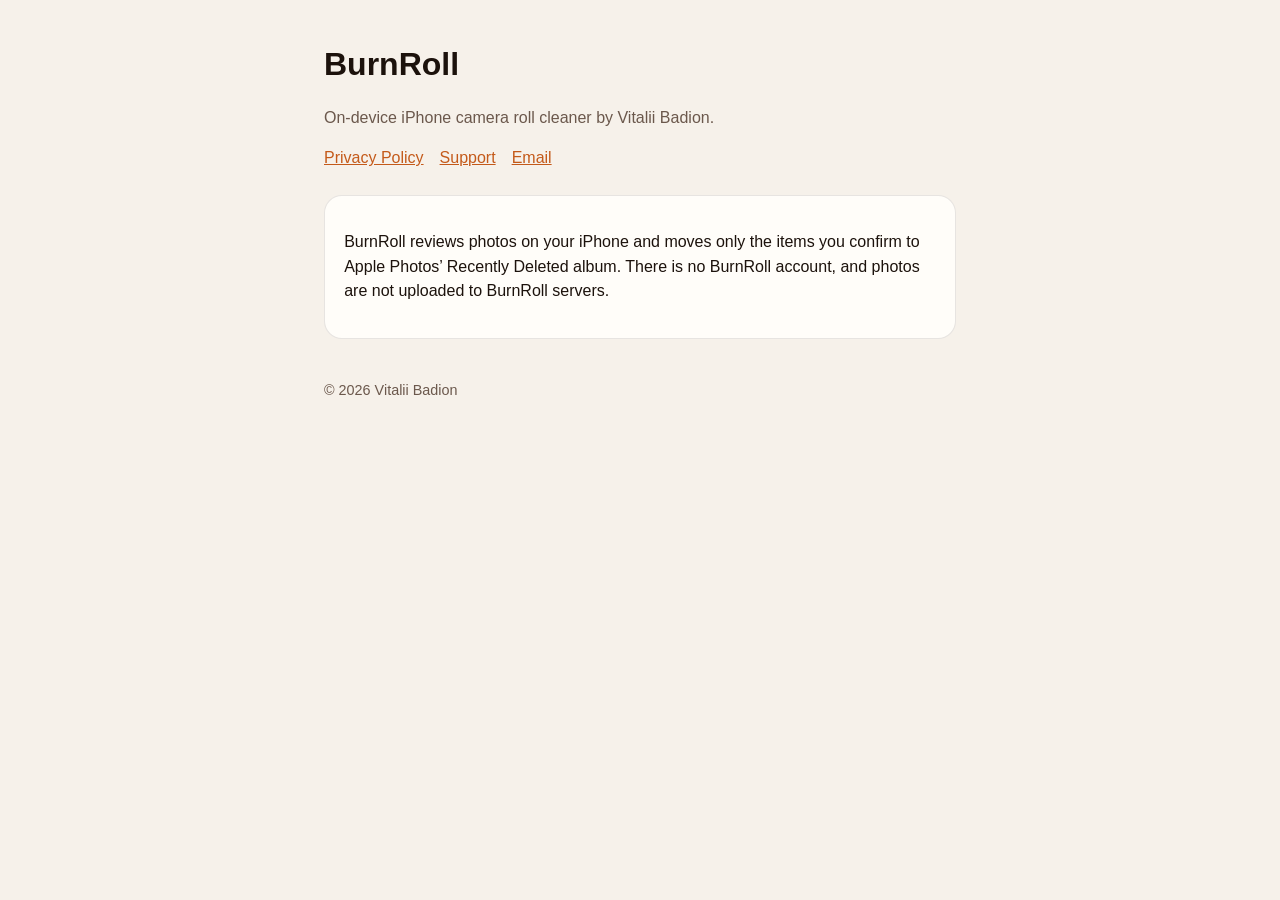
==== docs/index.html @ 43f121c3 "Add BurnRoll 0.9 with public privacy and support pages. Point App Store URLs at GitHub Pages for vit" ====
<!DOCTYPE html>
<html lang="en">
<head>
  <meta charset="utf-8">
  <meta name="viewport" content="width=device-width, initial-scale=1">
  <title>BurnRoll</title>
  <link rel="stylesheet" href="styles.css">
</head>
<body>
  <main>
    <header>
      <h1>BurnRoll</h1>
      <p>On-device iPhone camera roll cleaner by Vitalii Badion.</p>
    </header>
    <nav class="nav">
      <a href="privacy/">Privacy Policy</a>
      <a href="support/">Support</a>
      <a href="mailto:badion926@gmail.com">Email</a>
    </nav>
    <section class="card">
      <p>BurnRoll reviews photos on your iPhone and moves only the items you confirm to Apple Photos’ Recently Deleted album. There is no BurnRoll account, and photos are not uploaded to BurnRoll servers.</p>
    </section>
    <footer>© 2026 Vitalii Badion</footer>
  </main>
</body>
</html>
---- docs/styles.css ----
:root {
  color-scheme: light dark;
  --bg: #f6f1ea;
  --surface: #fffdf9;
  --ink: #1c120c;
  --muted: #6b584c;
  --accent: #c45a1a;
  --line: rgba(28, 18, 12, 0.1);
}

@media (prefers-color-scheme: dark) {
  :root {
    --bg: #16100c;
    --surface: #211812;
    --ink: #f6eee6;
    --muted: #cbb8aa;
    --accent: #ef8a4a;
    --line: rgba(246, 238, 230, 0.12);
  }
}

* {
  box-sizing: border-box;
}

html,
body {
  margin: 0;
  padding: 0;
}

body {
  font-family: -apple-system, BlinkMacSystemFont, "Segoe UI", Helvetica, Arial, sans-serif;
  background: var(--bg);
  color: var(--ink);
  line-height: 1.55;
}

main {
  max-width: 42rem;
  margin: 0 auto;
  padding: 2.5rem 1.25rem 4rem;
}

a {
  color: var(--accent);
}

header p,
.muted,
footer {
  color: var(--muted);
}

h1 {
  font-size: 2rem;
  margin: 0 0 0.4rem;
}

h2 {
  font-size: 1.15rem;
  margin: 1.75rem 0 0.4rem;
}

.card {
  background: var(--surface);
  border: 1px solid var(--line);
  border-radius: 18px;
  padding: 1.1rem 1.2rem;
  margin: 1.2rem 0;
}

.nav {
  display: flex;
  gap: 1rem;
  flex-wrap: wrap;
  margin: 1rem 0 1.5rem;
}

.email {
  font-weight: 600;
}

footer {
  margin-top: 2.5rem;
  font-size: 0.9rem;
}
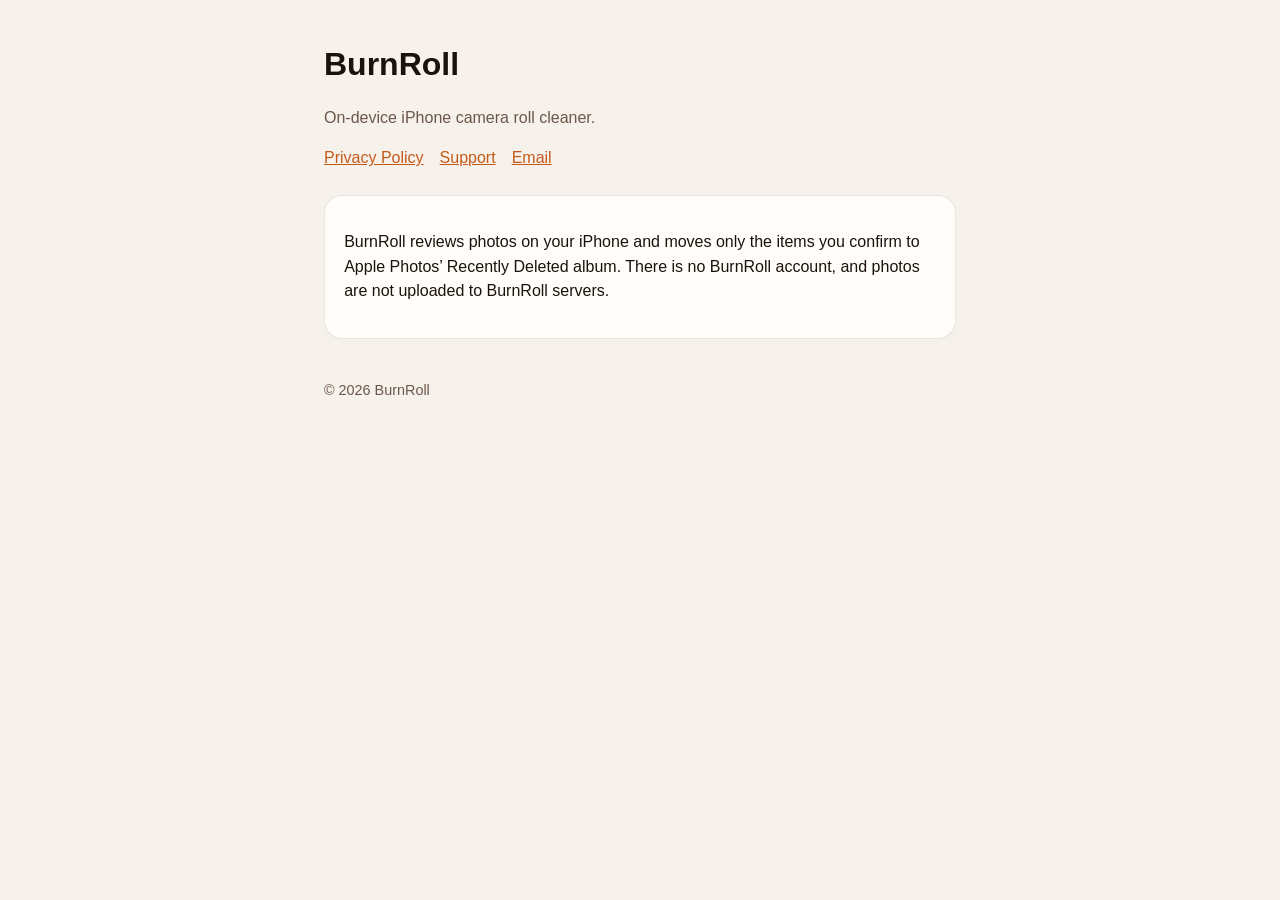
==== commit 8cb954de: "Adding metadata for the photos / videos" ====
--- a/docs/index.html
+++ b/docs/index.html
@@ -10,17 +10,17 @@
   <main>
     <header>
       <h1>BurnRoll</h1>
-      <p>On-device iPhone camera roll cleaner by Vitalii Badion.</p>
+      <p>On-device iPhone camera roll cleaner.</p>
     </header>
     <nav class="nav">
       <a href="privacy/">Privacy Policy</a>
       <a href="support/">Support</a>
-      <a href="mailto:badion926@gmail.com">Email</a>
+      <a href="mailto:burnrollsupport@gmail.com">Email</a>
     </nav>
     <section class="card">
       <p>BurnRoll reviews photos on your iPhone and moves only the items you confirm to Apple Photos’ Recently Deleted album. There is no BurnRoll account, and photos are not uploaded to BurnRoll servers.</p>
     </section>
-    <footer>© 2026 Vitalii Badion</footer>
+    <footer>© 2026 BurnRoll</footer>
   </main>
 </body>
 </html>
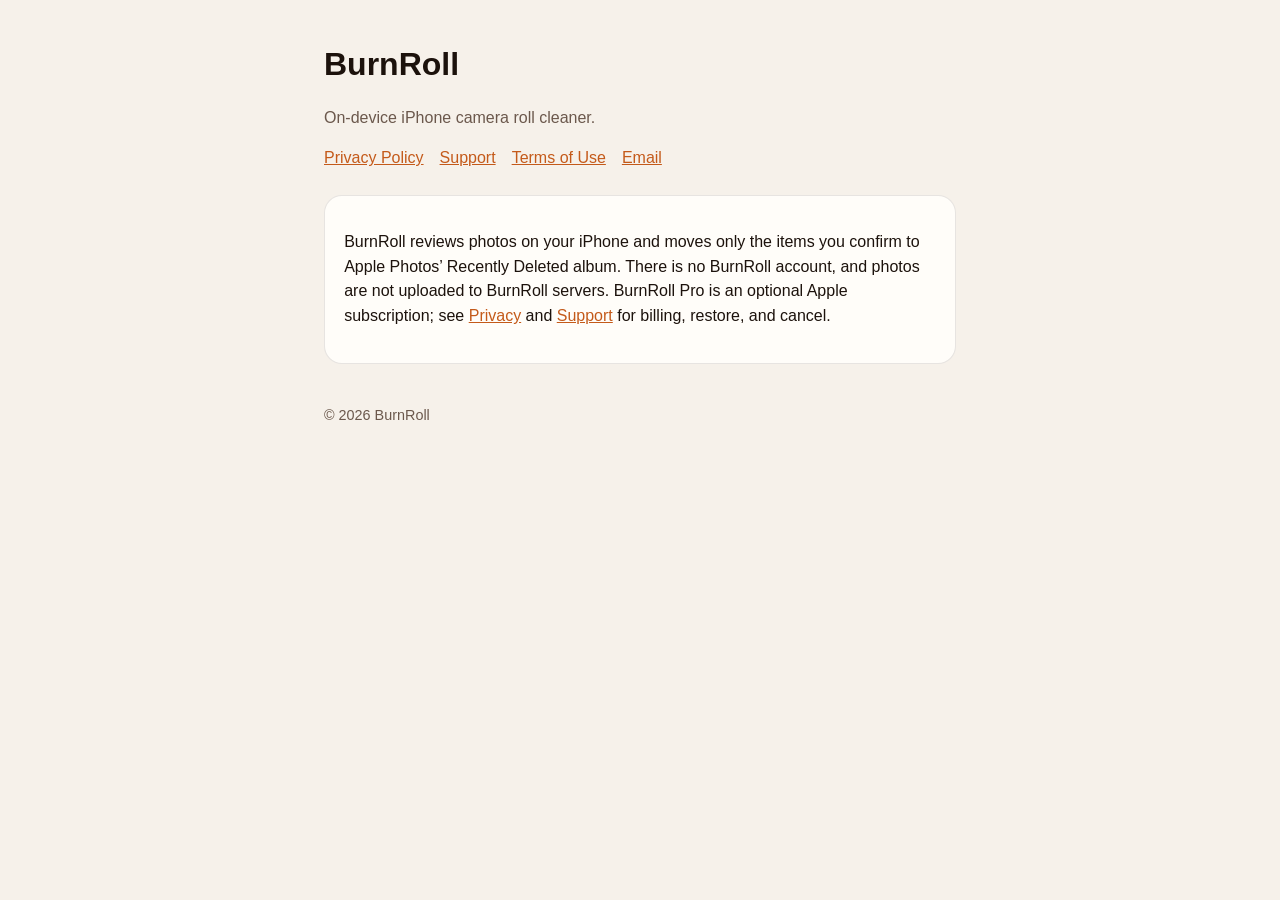
==== commit 6eeeed93: "Add BurnRoll Pro subscriptions and prepare the 1.1.0 App Store release. Ship a native StoreKit 2 pay" ====
--- a/docs/index.html
+++ b/docs/index.html
@@ -15,10 +15,11 @@
     <nav class="nav">
       <a href="privacy/">Privacy Policy</a>
       <a href="support/">Support</a>
+      <a href="https://www.apple.com/legal/internet-services/itunes/dev/stdeula/">Terms of Use</a>
       <a href="mailto:burnrollsupport@gmail.com">Email</a>
     </nav>
     <section class="card">
-      <p>BurnRoll reviews photos on your iPhone and moves only the items you confirm to Apple Photos’ Recently Deleted album. There is no BurnRoll account, and photos are not uploaded to BurnRoll servers.</p>
+      <p>BurnRoll reviews photos on your iPhone and moves only the items you confirm to Apple Photos’ Recently Deleted album. There is no BurnRoll account, and photos are not uploaded to BurnRoll servers. BurnRoll Pro is an optional Apple subscription; see <a href="privacy/">Privacy</a> and <a href="support/">Support</a> for billing, restore, and cancel.</p>
     </section>
     <footer>© 2026 BurnRoll</footer>
   </main>
